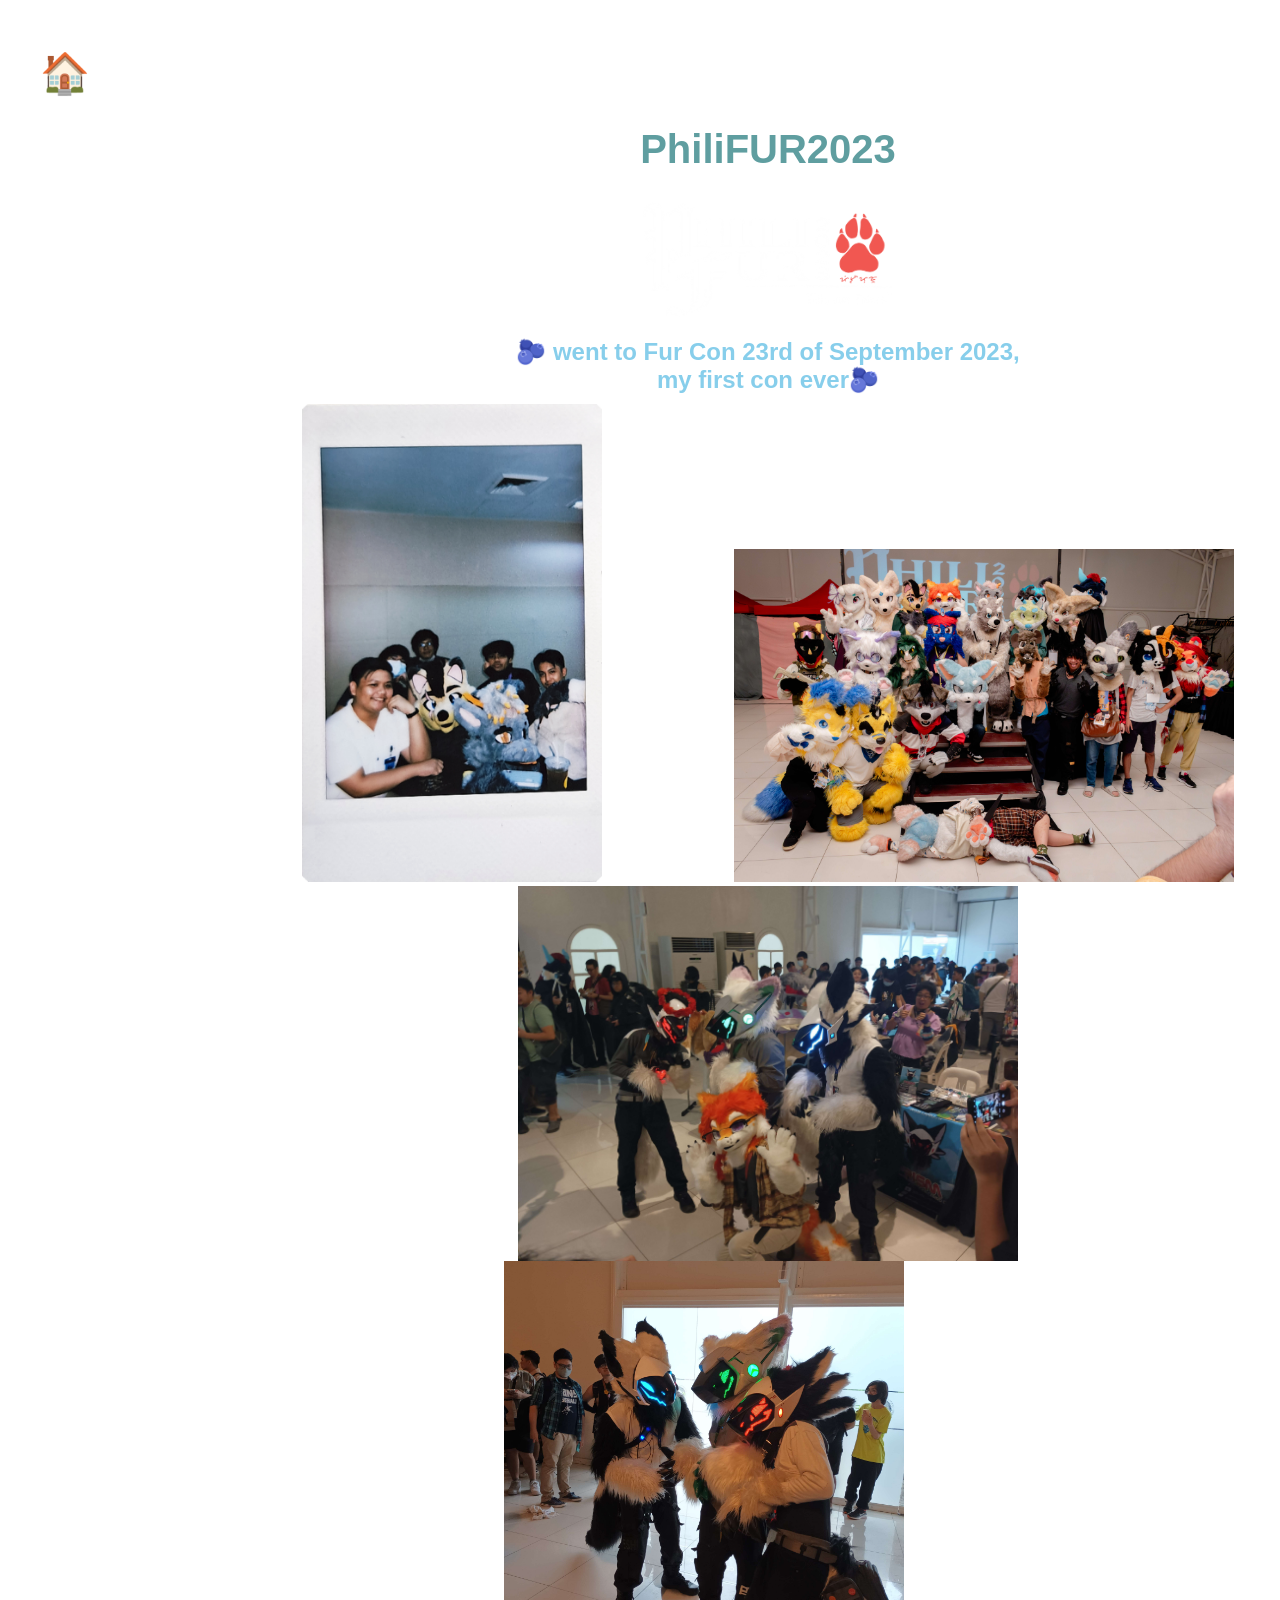
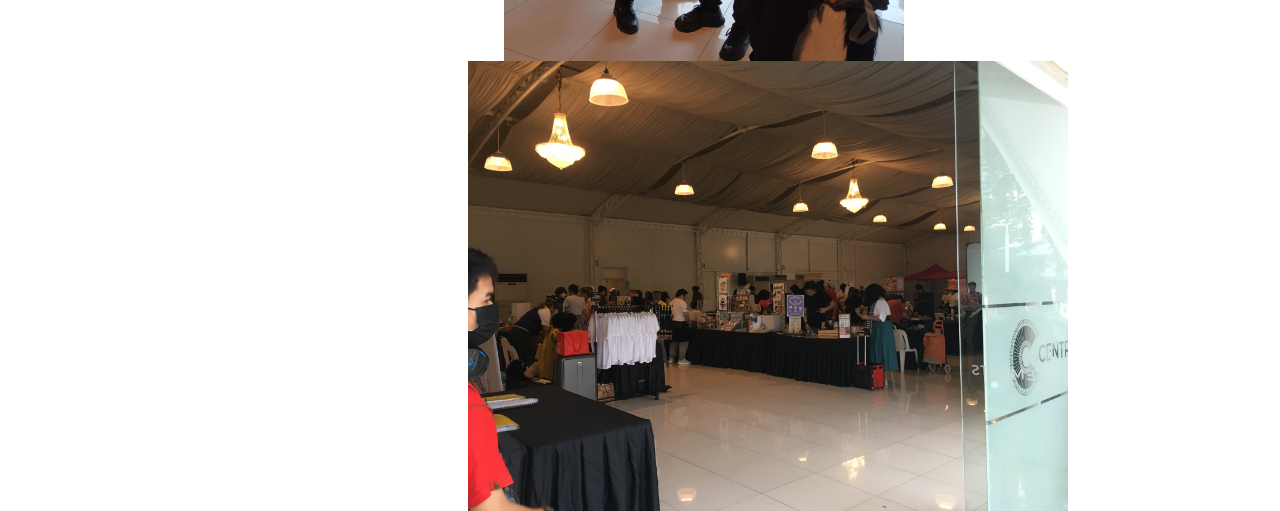
==== BlogArticles.html @ 67bb3f7a "full webpage" ====
<html>

<head>
  <meta charset="UTF-8">
  <meta name="viewport" content="width=device-width, initial-scale=1.0">
  <title>About me</title>
  <link rel="stylesheet" href="hp.css">
</head>

<body>

  <header>
    <section>
      <h1 style="color: skyblue; text-align: left; margin-left: 40px;"><a href="Homepage.html"> 🏠</a></h1>


    </section>

    <h1
      style="color: cadetblue; font-family: 'Trebuchet MS', 'Lucida Sans Unicode', 'Lucida Grande', 'Lucida Sans', Arial, sans-serif; margin-left: 40%; margin-right: 20%;">
      PhiliFUR2023</h1>

    <img src="PhiliFUR_logo_No_Shadow.png" alt="philifurlogo" width="250" style="margin-left: 20%;">

  </header>

  <section>
    <h2 style="color: skyblue; margin-left: 40%; margin-right: 20%;">🫐 went to Fur Con 23rd of September 2023, my first con ever🫐</h2>

    <img src="cam.png" alt="philifur1" width="300" style="margin-left: 20%;">
    <img src="furries.jpg" alt="philifur2" width= "500" style="margin-left: 10%;">
    <img src="proto.jpg" alt="philifur3" width="500" style="margin-left: 20%;">
    <img src="proto2.jpg" alt="philifur4" width="400" style="margin-left: 10%;">
    <img src="stalls.jpg" alt="philifur5" width="600" style="margin-left: 20%;">
  
  </section>


</body>

</html>
---- hp.css ----
body {
  font-family: 'Optima', sans-serif;
  margin: 0;
  padding: 0;
  background-image: url('shot 4.png');
  background-size: cover;
  text-align: center;
  color: #fff;
  padding-top: 50px;
}

h1 {
  font-size: 40px;
  margin-bottom: 30px;
}

h2 {
  font-size: 24px;
  margin-bottom: 10px;
}

p {
  font-size: 18px;
  line-height: 1.5;
}

ul {
  list-style: none;
  padding: 0;
}

li {
  margin-bottom: 10px;
}

a {
  color: inherit;
  text-decoration: none
}
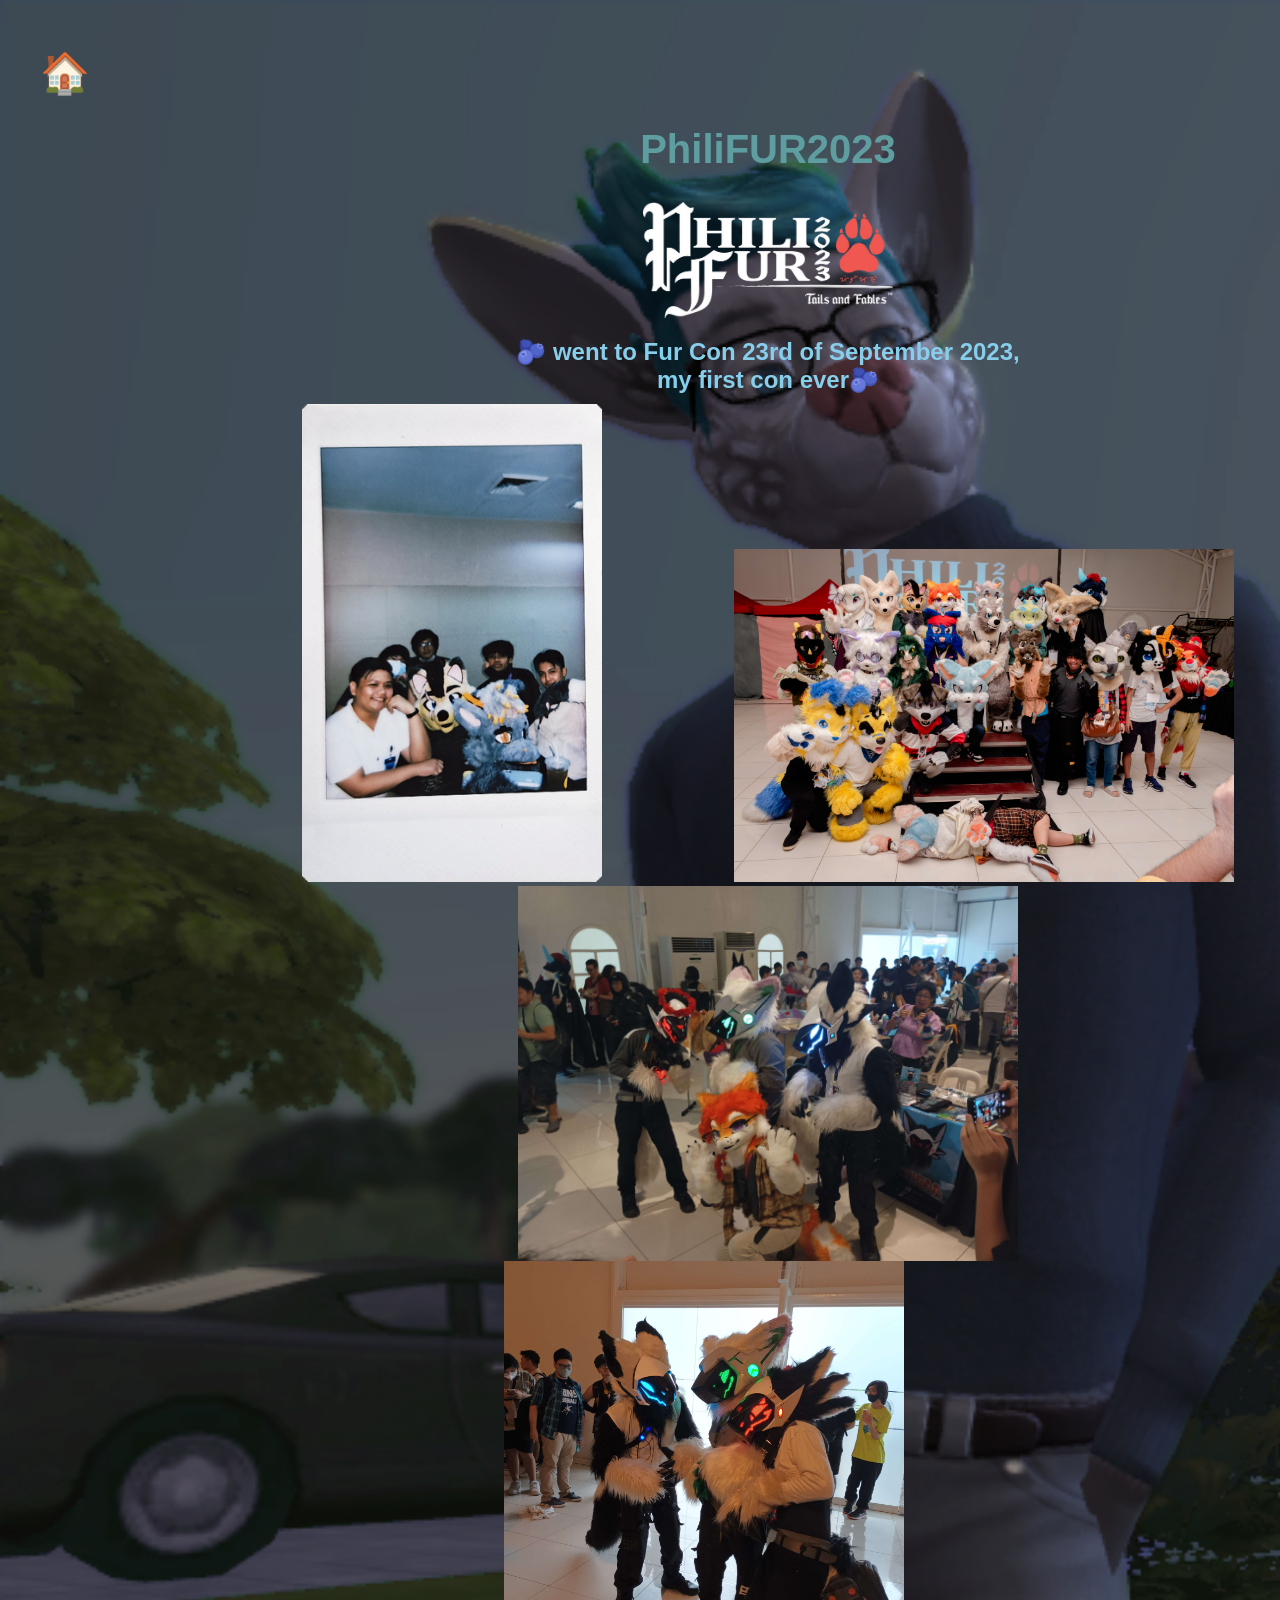
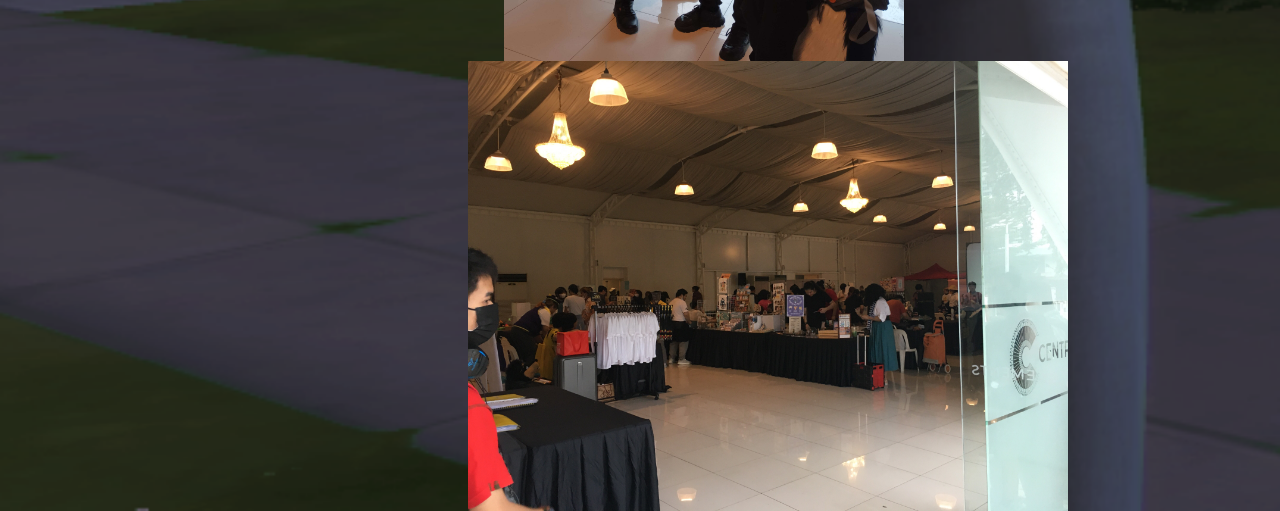
==== commit 66cb0d8f: "semi-minor fixes" ====
--- a/BlogArticles.html
+++ b/BlogArticles.html
@@ -11,7 +11,7 @@
 
   <header>
     <section>
-      <h1 style="color: skyblue; text-align: left; margin-left: 40px;"><a href="Homepage.html"> 🏠</a></h1>
+      <h1 style="color: skyblue; text-align: left; margin-left: 40px;"><a href="index.html"> 🏠</a></h1>
 
 
     </section>
--- a/hp.css
+++ b/hp.css
@@ -2,7 +2,7 @@
   font-family: 'Optima', sans-serif;
   margin: 0;
   padding: 0;
-  background-image: url('shot 4.png');
+  background-image: url('wolfy.png');
   background-size: cover;
   text-align: center;
   color: #fff;
